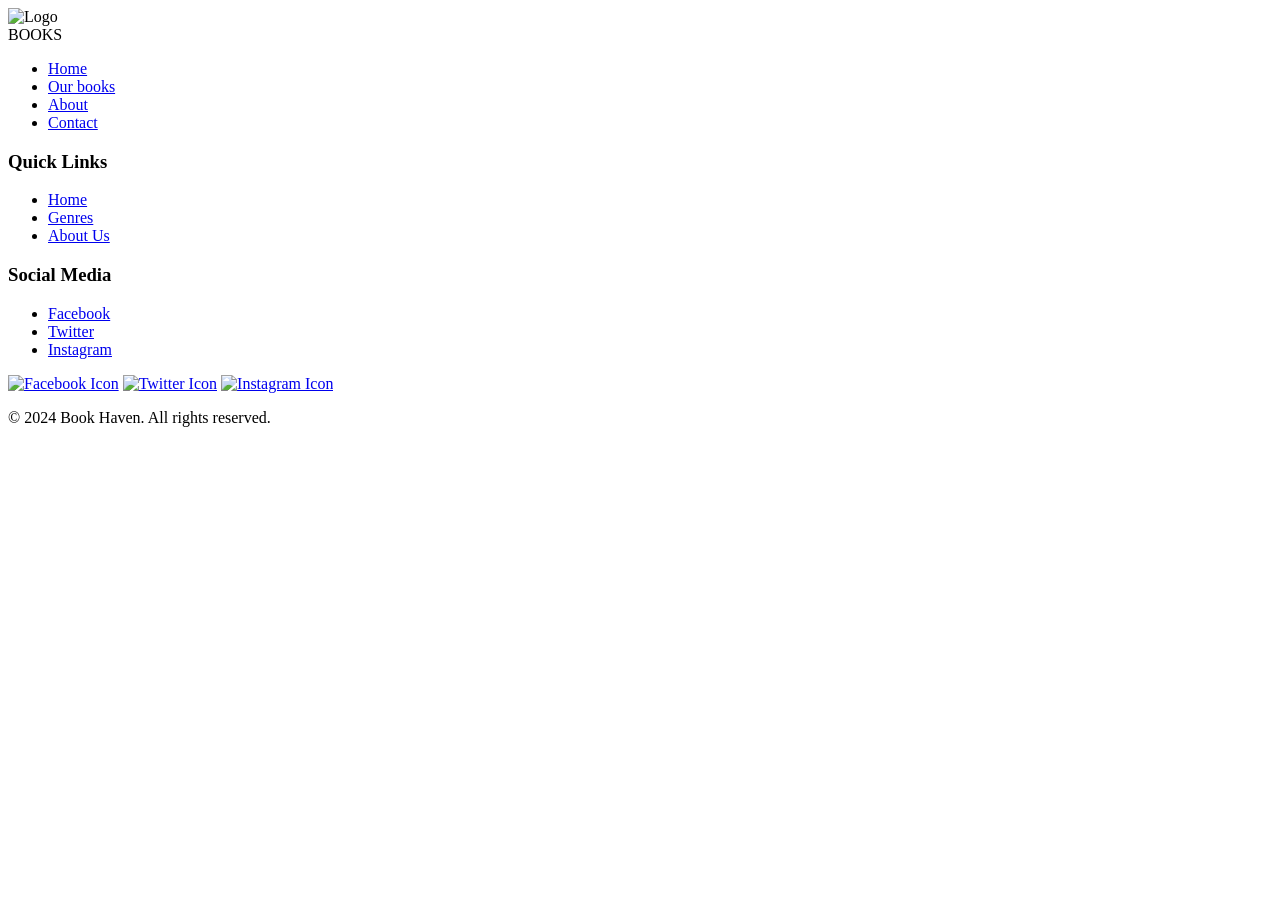
==== ourproducts.html @ 3b391a71 "i started the 2 pages and added a link to go from the page to the other" ====
<!DOCTYPE html>
<html lang="he">

<head>
    <meta charset="UTF-8">
    <meta name="viewport" content="width=device-width, initial-scale=1.0">
    <link rel="stylesheet" href="style.css">
</head>

<body>
    <header>
        <div class="header-container">
            <div class="header-content">
                <div class="logo">
                    <img src="images/ss.png" alt="Logo">
                    <div class="logo-text">BOOKS</div>
                </div>
                <nav>
                    <ul>
                        <li><a href="index.html">Home</a></li>
                        <li><a href="ourproducts.html">Our books</a></li>
                        <li><a href="#cards">About</a></li>
                        <li><a href="#">Contact</a></li>
                    </ul>
                </nav>
            </div>
        </div>
    </header>

    
</body>

<footer>
    <div class="footer-columns">
        <div class="column">
            <h3>Quick Links</h3>
            <ul>
                <li><a href="#">Home</a></li>
                <li><a href="#">Genres</a></li>
                <li><a href="#">About Us</a></li>
            </ul>
        </div>
        <div class="column">
            <h3>Social Media</h3>
            <ul>
                <li><a href="https://www.facebook.com" target="_blank">Facebook</a></li>
                <li><a href="https://www.twitter.com" target="_blank">Twitter</a></li>
                <li><a href="https://www.instagram.com" target="_blank">Instagram</a></li>
            </ul>
        </div>
    </div>
    <div class="social-icons">
        <a href="https://www.facebook.com" target="_blank"><img src="images/Vector.png" alt="Facebook Icon"></a>
        <a href="https://www.twitter.com" target="_blank"><img src="images/Vector (1).png" alt="Twitter Icon"></a>
        <a href="https://www.instagram.com" target="_blank"><img src="images/Vector (2).png" alt="Instagram Icon"></a>
    </div>
    <p>&copy; 2024 Book Haven. All rights reserved.</p>
</footer>


</html>
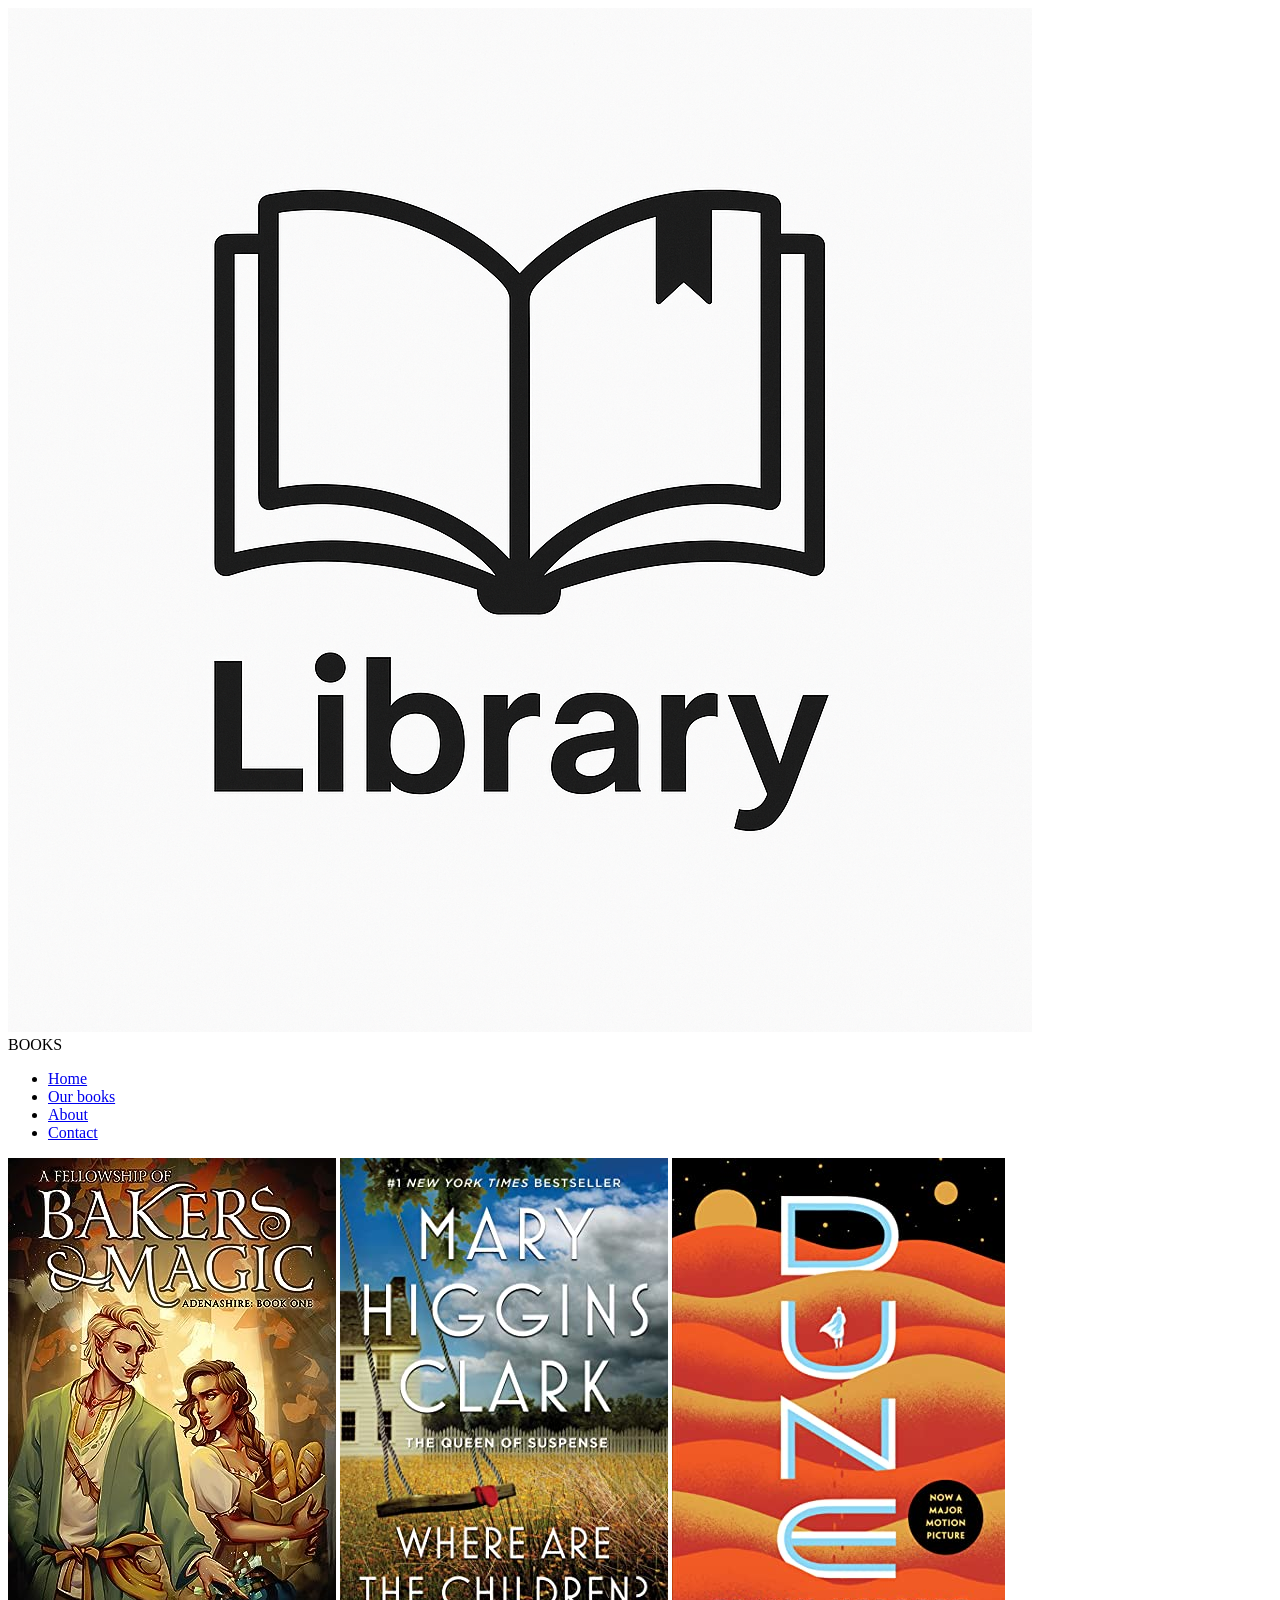
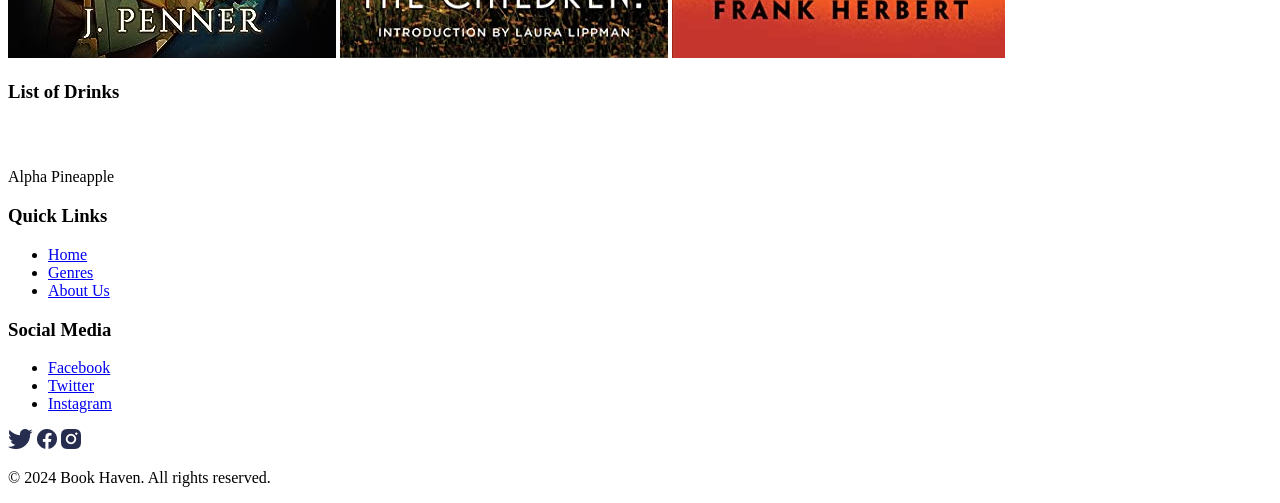
==== commit bd2357b3: "add product images and book list section to main content" ====
--- a/ourproducts.html
+++ b/ourproducts.html
@@ -26,6 +26,29 @@
             </div>
         </div>
     </header>
+    <main>
+        <div class="area2"></div>
+<img src="images/fantasy.jpg" alt="">
+<img src="images/mystery.jpg" alt="">
+<img src="images/science fiction.jpg" alt="">
+
+<div class="list-title">
+    <h3>List of Drinks</h3>
+</div>
+<div class="book-list">
+    <div class="book-list">
+        <div class="book-item">
+            <div class="circle">
+                <svg width="29" height="43" viewBox="0 0 29 43" fill="none" xmlns="http://www.w3.org/2000/svg">
+                    <path d="M25.1228 21.1069C26.0132 13.5299 22.5643 5.80596 15.3284 0.252997C14.8888 -0.0843324 14.1112 -0.0843324 13.6716 0.252997C6.43568 5.80596 2.98679 13.5213 3.87719 21.1069C1.37505 23.1741 1.7198e-07 25.8382 1.7198e-07 28.6752C1.7198e-07 31.5382 1.42013 34.2627 4.00117 36.3386C4.63234 36.8489 6.24407 36.6154 5.98484 35.491C5.84959 34.9028 5.68053 34.3319 5.68053 33.7697C5.68053 32.3685 6.2328 31.0365 7.25845 29.9121C7.42752 29.9813 7.61912 30.0245 7.822 30.0245H21.178C21.3809 30.0245 21.5725 29.9813 21.7415 29.9121C22.7672 31.0365 23.3195 32.3685 23.3195 33.7697C23.3195 34.3319 23.1279 34.8942 23.0152 35.491C22.7785 36.7365 24.4691 36.7797 24.9988 36.3386C27.5686 34.2541 29 31.5382 29 28.6752C28.9887 25.8382 27.625 23.1655 25.1228 21.1069ZM14.4944 2.19048C16.5908 3.92038 18.3039 5.86651 19.6339 7.93373H9.36611C10.6848 5.85786 12.398 3.92038 14.4944 2.19048ZM3.44889 32.5501C2.72756 31.3479 2.35562 30.0332 2.35562 28.6752C2.35562 26.8415 3.04314 25.0857 4.32802 23.5806C4.33929 23.6498 5.56782 27.2567 6.0412 28.1822C4.63234 29.4277 3.74194 30.9327 3.44889 32.5501ZM20.4003 28.2168H8.58842C5.27478 22.2486 5.30859 15.5799 8.31792 9.72418H20.6708C23.6801 15.5799 23.714 22.2486 20.4003 28.2168ZM22.9588 28.1822C23.6125 26.8934 24.6607 23.6325 24.672 23.5806C25.9569 25.077 26.6444 26.8328 26.6444 28.6752C26.6444 30.0332 26.2612 31.3479 25.5511 32.5501C25.2468 30.9327 24.3564 29.4277 22.9588 28.1822Z" fill="white"/>
+                </svg>
+            </div>
+            <span class="book-name">Alpha Pineapple</span>
+        </div>
+    </div>
+
+</div>
+    </main>
 
     
 </body>
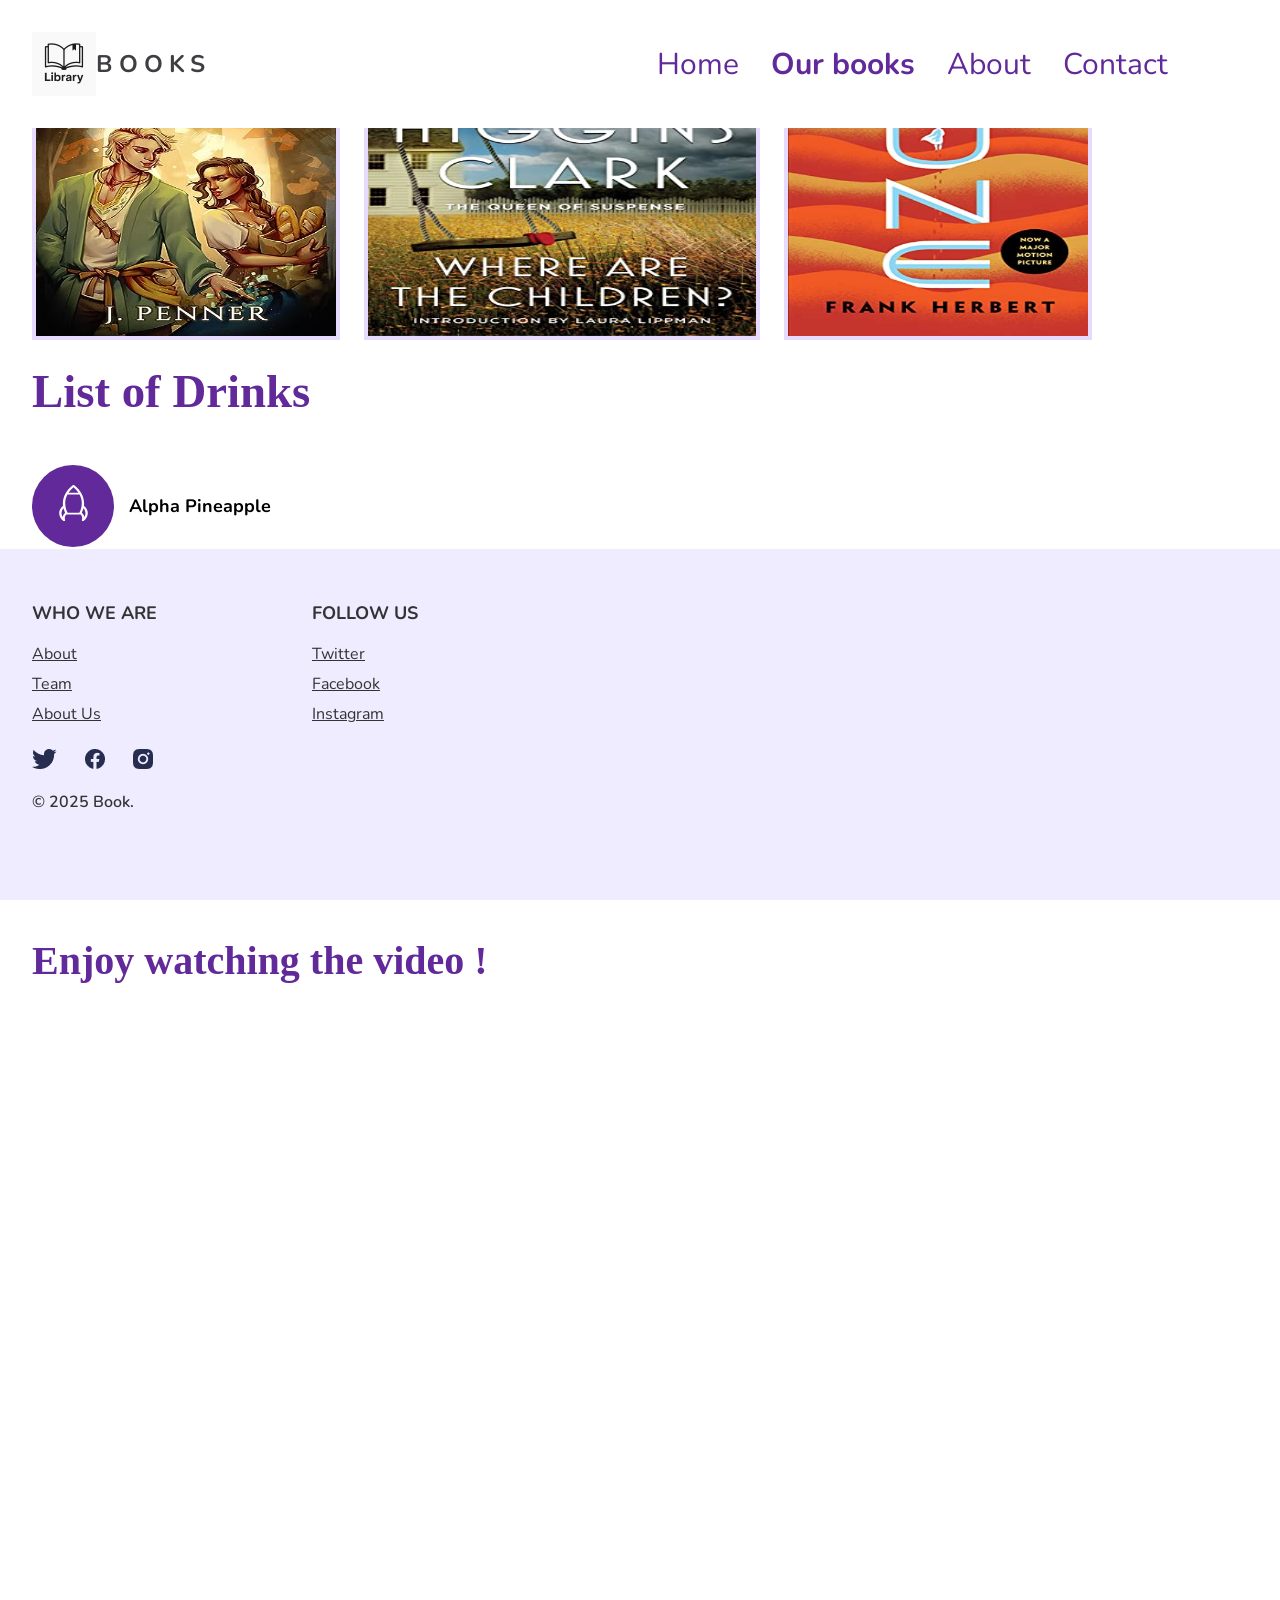
==== commit b51f4b29: "adjust the details of the 2 pages and the style and adding a video to the second page" ====
--- a/ourproducts.html
+++ b/ourproducts.html
@@ -3,12 +3,14 @@
 
 <head>
     <meta charset="UTF-8">
+    <link href="https://fonts.googleapis.com/css2?family=Nunito:wght@400;600;700;800&display=swap" rel="stylesheet">
     <meta name="viewport" content="width=device-width, initial-scale=1.0">
-    <link rel="stylesheet" href="style.css">
+    <link rel="stylesheet" href="css/style.css">
 </head>
 
 <body>
     <header>
+
         <div class="header-container">
             <div class="header-content">
                 <div class="logo">
@@ -18,67 +20,108 @@
                 <nav>
                     <ul>
                         <li><a href="index.html">Home</a></li>
-                        <li><a href="ourproducts.html">Our books</a></li>
+                        <li><a href="ourproducts.html" class="active">Our books</a></li>
                         <li><a href="#cards">About</a></li>
                         <li><a href="#">Contact</a></li>
                     </ul>
                 </nav>
             </div>
         </div>
+
     </header>
+
     <main>
-        <div class="area2"></div>
-<img src="images/fantasy.jpg" alt="">
-<img src="images/mystery.jpg" alt="">
-<img src="images/science fiction.jpg" alt="">
+        <div class="area2">
+            <img src="images/fantasy.jpg" alt="">
+            <img src="images/mystery.jpg" alt="">
+            <img src="images/science fiction.jpg" alt="">
+        </div>
 
-<div class="list-title">
-    <h3>List of Drinks</h3>
-</div>
-<div class="book-list">
-    <div class="book-list">
-        <div class="book-item">
-            <div class="circle">
-                <svg width="29" height="43" viewBox="0 0 29 43" fill="none" xmlns="http://www.w3.org/2000/svg">
-                    <path d="M25.1228 21.1069C26.0132 13.5299 22.5643 5.80596 15.3284 0.252997C14.8888 -0.0843324 14.1112 -0.0843324 13.6716 0.252997C6.43568 5.80596 2.98679 13.5213 3.87719 21.1069C1.37505 23.1741 1.7198e-07 25.8382 1.7198e-07 28.6752C1.7198e-07 31.5382 1.42013 34.2627 4.00117 36.3386C4.63234 36.8489 6.24407 36.6154 5.98484 35.491C5.84959 34.9028 5.68053 34.3319 5.68053 33.7697C5.68053 32.3685 6.2328 31.0365 7.25845 29.9121C7.42752 29.9813 7.61912 30.0245 7.822 30.0245H21.178C21.3809 30.0245 21.5725 29.9813 21.7415 29.9121C22.7672 31.0365 23.3195 32.3685 23.3195 33.7697C23.3195 34.3319 23.1279 34.8942 23.0152 35.491C22.7785 36.7365 24.4691 36.7797 24.9988 36.3386C27.5686 34.2541 29 31.5382 29 28.6752C28.9887 25.8382 27.625 23.1655 25.1228 21.1069ZM14.4944 2.19048C16.5908 3.92038 18.3039 5.86651 19.6339 7.93373H9.36611C10.6848 5.85786 12.398 3.92038 14.4944 2.19048ZM3.44889 32.5501C2.72756 31.3479 2.35562 30.0332 2.35562 28.6752C2.35562 26.8415 3.04314 25.0857 4.32802 23.5806C4.33929 23.6498 5.56782 27.2567 6.0412 28.1822C4.63234 29.4277 3.74194 30.9327 3.44889 32.5501ZM20.4003 28.2168H8.58842C5.27478 22.2486 5.30859 15.5799 8.31792 9.72418H20.6708C23.6801 15.5799 23.714 22.2486 20.4003 28.2168ZM22.9588 28.1822C23.6125 26.8934 24.6607 23.6325 24.672 23.5806C25.9569 25.077 26.6444 26.8328 26.6444 28.6752C26.6444 30.0332 26.2612 31.3479 25.5511 32.5501C25.2468 30.9327 24.3564 29.4277 22.9588 28.1822Z" fill="white"/>
-                </svg>
+        <div class="list-title">
+            <h3>List of Drinks</h3>
+        </div>
+        <div class="book-list">
+            <div class="book-list">
+                <div class="book-item">
+                    <div class="circle">
+                        <svg width="29" height="43" viewBox="0 0 29 43" fill="none" xmlns="http://www.w3.org/2000/svg">
+                            <path
+                                d="M25.1228 21.1069C26.0132 13.5299 22.5643 5.80596 15.3284 0.252997C14.8888 -0.0843324 14.1112 -0.0843324 13.6716 0.252997C6.43568 5.80596 2.98679 13.5213 3.87719 21.1069C1.37505 23.1741 1.7198e-07 25.8382 1.7198e-07 28.6752C1.7198e-07 31.5382 1.42013 34.2627 4.00117 36.3386C4.63234 36.8489 6.24407 36.6154 5.98484 35.491C5.84959 34.9028 5.68053 34.3319 5.68053 33.7697C5.68053 32.3685 6.2328 31.0365 7.25845 29.9121C7.42752 29.9813 7.61912 30.0245 7.822 30.0245H21.178C21.3809 30.0245 21.5725 29.9813 21.7415 29.9121C22.7672 31.0365 23.3195 32.3685 23.3195 33.7697C23.3195 34.3319 23.1279 34.8942 23.0152 35.491C22.7785 36.7365 24.4691 36.7797 24.9988 36.3386C27.5686 34.2541 29 31.5382 29 28.6752C28.9887 25.8382 27.625 23.1655 25.1228 21.1069ZM14.4944 2.19048C16.5908 3.92038 18.3039 5.86651 19.6339 7.93373H9.36611C10.6848 5.85786 12.398 3.92038 14.4944 2.19048ZM3.44889 32.5501C2.72756 31.3479 2.35562 30.0332 2.35562 28.6752C2.35562 26.8415 3.04314 25.0857 4.32802 23.5806C4.33929 23.6498 5.56782 27.2567 6.0412 28.1822C4.63234 29.4277 3.74194 30.9327 3.44889 32.5501ZM20.4003 28.2168H8.58842C5.27478 22.2486 5.30859 15.5799 8.31792 9.72418H20.6708C23.6801 15.5799 23.714 22.2486 20.4003 28.2168ZM22.9588 28.1822C23.6125 26.8934 24.6607 23.6325 24.672 23.5806C25.9569 25.077 26.6444 26.8328 26.6444 28.6752C26.6444 30.0332 26.2612 31.3479 25.5511 32.5501C25.2468 30.9327 24.3564 29.4277 22.9588 28.1822Z"
+                                fill="white" />
+                        </svg>
+                    </div>
+                    <span class="book-name">Alpha Pineapple</span>
+                </div>
+                <div class="book-item">
+                    <div class="circle">
+                        <svg width="29" height="43" viewBox="0 0 29 43" fill="none" xmlns="http://www.w3.org/2000/svg">
+                            <path
+                                d="M25.1228 21.1069C26.0132 13.5299 22.5643 5.80596 15.3284 0.252997C14.8888 -0.0843324 14.1112 -0.0843324 13.6716 0.252997C6.43568 5.80596 2.98679 13.5213 3.87719 21.1069C1.37505 23.1741 1.7198e-07 25.8382 1.7198e-07 28.6752C1.7198e-07 31.5382 1.42013 34.2627 4.00117 36.3386C4.63234 36.8489 6.24407 36.6154 5.98484 35.491C5.84959 34.9028 5.68053 34.3319 5.68053 33.7697C5.68053 32.3685 6.2328 31.0365 7.25845 29.9121C7.42752 29.9813 7.61912 30.0245 7.822 30.0245H21.178C21.3809 30.0245 21.5725 29.9813 21.7415 29.9121C22.7672 31.0365 23.3195 32.3685 23.3195 33.7697C23.3195 34.3319 23.1279 34.8942 23.0152 35.491C22.7785 36.7365 24.4691 36.7797 24.9988 36.3386C27.5686 34.2541 29 31.5382 29 28.6752C28.9887 25.8382 27.625 23.1655 25.1228 21.1069ZM14.4944 2.19048C16.5908 3.92038 18.3039 5.86651 19.6339 7.93373H9.36611C10.6848 5.85786 12.398 3.92038 14.4944 2.19048ZM3.44889 32.5501C2.72756 31.3479 2.35562 30.0332 2.35562 28.6752C2.35562 26.8415 3.04314 25.0857 4.32802 23.5806C4.33929 23.6498 5.56782 27.2567 6.0412 28.1822C4.63234 29.4277 3.74194 30.9327 3.44889 32.5501ZM20.4003 28.2168H8.58842C5.27478 22.2486 5.30859 15.5799 8.31792 9.72418H20.6708C23.6801 15.5799 23.714 22.2486 20.4003 28.2168ZM22.9588 28.1822C23.6125 26.8934 24.6607 23.6325 24.672 23.5806C25.9569 25.077 26.6444 26.8328 26.6444 28.6752C26.6444 30.0332 26.2612 31.3479 25.5511 32.5501C25.2468 30.9327 24.3564 29.4277 22.9588 28.1822Z"
+                                fill="white" />
+                        </svg>
+                    </div>
+                    <span class="book-name">Alpha Pineapple</span>
+                </div>
+                <div class="book-item">
+                    <div class="circle">
+                        <svg width="29" height="43" viewBox="0 0 29 43" fill="none" xmlns="http://www.w3.org/2000/svg">
+                            <path
+                                d="M25.1228 21.1069C26.0132 13.5299 22.5643 5.80596 15.3284 0.252997C14.8888 -0.0843324 14.1112 -0.0843324 13.6716 0.252997C6.43568 5.80596 2.98679 13.5213 3.87719 21.1069C1.37505 23.1741 1.7198e-07 25.8382 1.7198e-07 28.6752C1.7198e-07 31.5382 1.42013 34.2627 4.00117 36.3386C4.63234 36.8489 6.24407 36.6154 5.98484 35.491C5.84959 34.9028 5.68053 34.3319 5.68053 33.7697C5.68053 32.3685 6.2328 31.0365 7.25845 29.9121C7.42752 29.9813 7.61912 30.0245 7.822 30.0245H21.178C21.3809 30.0245 21.5725 29.9813 21.7415 29.9121C22.7672 31.0365 23.3195 32.3685 23.3195 33.7697C23.3195 34.3319 23.1279 34.8942 23.0152 35.491C22.7785 36.7365 24.4691 36.7797 24.9988 36.3386C27.5686 34.2541 29 31.5382 29 28.6752C28.9887 25.8382 27.625 23.1655 25.1228 21.1069ZM14.4944 2.19048C16.5908 3.92038 18.3039 5.86651 19.6339 7.93373H9.36611C10.6848 5.85786 12.398 3.92038 14.4944 2.19048ZM3.44889 32.5501C2.72756 31.3479 2.35562 30.0332 2.35562 28.6752C2.35562 26.8415 3.04314 25.0857 4.32802 23.5806C4.33929 23.6498 5.56782 27.2567 6.0412 28.1822C4.63234 29.4277 3.74194 30.9327 3.44889 32.5501ZM20.4003 28.2168H8.58842C5.27478 22.2486 5.30859 15.5799 8.31792 9.72418H20.6708C23.6801 15.5799 23.714 22.2486 20.4003 28.2168ZM22.9588 28.1822C23.6125 26.8934 24.6607 23.6325 24.672 23.5806C25.9569 25.077 26.6444 26.8328 26.6444 28.6752C26.6444 30.0332 26.2612 31.3479 25.5511 32.5501C25.2468 30.9327 24.3564 29.4277 22.9588 28.1822Z"
+                                fill="white" />
+                        </svg>
+                    </div>
+                    <span class="book-name">Alpha Pineapple</span>
+                </div>
+                <div class="book-item">
+                    <div class="circle">
+                        <svg width="29" height="43" viewBox="0 0 29 43" fill="none" xmlns="http://www.w3.org/2000/svg">
+                            <path
+                                d="M25.1228 21.1069C26.0132 13.5299 22.5643 5.80596 15.3284 0.252997C14.8888 -0.0843324 14.1112 -0.0843324 13.6716 0.252997C6.43568 5.80596 2.98679 13.5213 3.87719 21.1069C1.37505 23.1741 1.7198e-07 25.8382 1.7198e-07 28.6752C1.7198e-07 31.5382 1.42013 34.2627 4.00117 36.3386C4.63234 36.8489 6.24407 36.6154 5.98484 35.491C5.84959 34.9028 5.68053 34.3319 5.68053 33.7697C5.68053 32.3685 6.2328 31.0365 7.25845 29.9121C7.42752 29.9813 7.61912 30.0245 7.822 30.0245H21.178C21.3809 30.0245 21.5725 29.9813 21.7415 29.9121C22.7672 31.0365 23.3195 32.3685 23.3195 33.7697C23.3195 34.3319 23.1279 34.8942 23.0152 35.491C22.7785 36.7365 24.4691 36.7797 24.9988 36.3386C27.5686 34.2541 29 31.5382 29 28.6752C28.9887 25.8382 27.625 23.1655 25.1228 21.1069ZM14.4944 2.19048C16.5908 3.92038 18.3039 5.86651 19.6339 7.93373H9.36611C10.6848 5.85786 12.398 3.92038 14.4944 2.19048ZM3.44889 32.5501C2.72756 31.3479 2.35562 30.0332 2.35562 28.6752C2.35562 26.8415 3.04314 25.0857 4.32802 23.5806C4.33929 23.6498 5.56782 27.2567 6.0412 28.1822C4.63234 29.4277 3.74194 30.9327 3.44889 32.5501ZM20.4003 28.2168H8.58842C5.27478 22.2486 5.30859 15.5799 8.31792 9.72418H20.6708C23.6801 15.5799 23.714 22.2486 20.4003 28.2168ZM22.9588 28.1822C23.6125 26.8934 24.6607 23.6325 24.672 23.5806C25.9569 25.077 26.6444 26.8328 26.6444 28.6752C26.6444 30.0332 26.2612 31.3479 25.5511 32.5501C25.2468 30.9327 24.3564 29.4277 22.9588 28.1822Z"
+                                fill="white" />
+                        </svg>
+                    </div>
+                    <span class="book-name">Alpha Pineapple</span>
+                </div>
             </div>
-            <span class="book-name">Alpha Pineapple</span>
+
         </div>
-    </div>
 
-</div>
+        <div class="my_choise">
+            <h3>Enjoy watching the video !</h3>
+            <iframe width="640" height="360" src="https://www.youtube.com/embed/wJO_vIDZn-I"
+                title="YouTube video player" frameborder="0"
+                allow="accelerometer; autoplay; clipboard-write; encrypted-media; gyroscope; picture-in-picture"
+                allowfullscreen>
+            </iframe>
+        </div>
+
     </main>
 
-    
+
+
+
+    <footer>
+        <section class="footer_item">
+            <h3>WHO WE ARE</h3>
+            <a href="#">About</a>
+            <a href="#">Team</a>
+            <a href="#">About Us</a>
+            <section class="footer_icon_links">
+                <a href="https://www.facebook.com" target="_blank"><img src="images/Vector.png" alt="Facebook Icon"></a>
+                <a href="https://www.twitter.com" target="_blank"><img src="images/Vector (1).png"
+                        alt="Twitter Icon"></a>
+                <a href="https://www.instagram.com" target="_blank"><img src="images/Vector (2).png"
+                        alt="Instagram Icon"></a>
+            </section>
+            <span>© 2025 Book.</span>
+        </section>
+        <section class="footer_item">
+            <h3>FOLLOW US</h3>
+            <a href="https://www.twitter.com/" target="_blank">Twitter</a>
+            <a href="https://www.facebook.com/" target="_blank">Facebook</a>
+            <a href="https://www.instagram.com/" target="_blank">Instagram</a>
+        </section>
+    </footer>
 </body>
 
-<footer>
-    <div class="footer-columns">
-        <div class="column">
-            <h3>Quick Links</h3>
-            <ul>
-                <li><a href="#">Home</a></li>
-                <li><a href="#">Genres</a></li>
-                <li><a href="#">About Us</a></li>
-            </ul>
-        </div>
-        <div class="column">
-            <h3>Social Media</h3>
-            <ul>
-                <li><a href="https://www.facebook.com" target="_blank">Facebook</a></li>
-                <li><a href="https://www.twitter.com" target="_blank">Twitter</a></li>
-                <li><a href="https://www.instagram.com" target="_blank">Instagram</a></li>
-            </ul>
-        </div>
-    </div>
-    <div class="social-icons">
-        <a href="https://www.facebook.com" target="_blank"><img src="images/Vector.png" alt="Facebook Icon"></a>
-        <a href="https://www.twitter.com" target="_blank"><img src="images/Vector (1).png" alt="Twitter Icon"></a>
-        <a href="https://www.instagram.com" target="_blank"><img src="images/Vector (2).png" alt="Instagram Icon"></a>
-    </div>
-    <p>&copy; 2024 Book Haven. All rights reserved.</p>
-</footer>
-
-
 </html>
--- a/css/style.css
+++ b/css/style.css
@@ -0,0 +1,438 @@
+body {
+    font-family: 'Nunito';
+    margin: 0;
+    padding: 0;
+    background: white;
+}
+
+.header-container {
+    width: 100%;
+    background: white;
+    position: fixed;
+    top: 0;
+    left: 0;
+    z-index: 1000;
+}
+
+.header-content {
+    width: 1200px;
+    size: 30px;
+    margin: 0;
+    display: flex;
+    align-items: center;
+    justify-content: space-between;
+    height: 128px;
+    box-sizing: border-box;
+}
+
+.logo {
+    display: flex;
+    align-items: center;
+}
+
+nav ul li a.active {
+    font-weight: 700;
+}
+
+.logo img {
+    display: flex;
+    margin-left: 32px;
+    width: 64px;
+    height: 64px;
+}
+
+.logo-text {
+    color: #3E3F43;
+    font-size: 24px;
+    font-weight: 700;
+    letter-spacing: 6px;
+}
+
+.list-title {
+    color: #612999;
+    position: relative;
+    margin-top: 64px;
+    left: 32px;
+    font-size: 40px;
+    font-family: 'Rubik';
+
+}
+
+nav ul {
+    list-style: none;
+    display: flex;
+    margin: 0;
+    padding: 0;
+}
+
+nav ul li {
+    margin-right: 32px;
+}
+
+nav ul li a {
+    color: #612999;
+    font-size: 30px;
+    text-decoration: none;
+    font-weight: 400;
+}
+
+
+
+.hero {
+    position: relative;
+    text-align: left;
+}
+
+.hero p {
+    font-size: 24px;
+    width: 448px;
+    height: 99px;
+}
+
+.my_choise h3 {
+    color: #612999;
+    position: relative;
+    margin-top: 64px;
+    left: 32px;
+    font-size: 40px;
+    font-family: 'Rubik';
+}
+
+.hero img {
+    width: 100%;
+    height: 797px;
+}
+
+.hero-text {
+    position: absolute;
+    top: 32px;
+    left: 32px;
+    color: #612999;
+}
+
+.hero-text h1 {
+    color: #612999;
+    font-size: 96px;
+    font-family: Nunito;
+    font-weight: 800;
+
+    word-wrap: break-word
+}
+
+.hero-text p {
+    font-size: 24px;
+    font-weight: 600;
+    font-family: Nunito;
+    color: black;
+}
+
+.about {
+    width: auto;
+    margin-left: 32px;
+
+
+}
+
+.about h2 {
+    font-size: 40px;
+    color: #612999;
+    font-family: 'Rubik', sans-serif;
+}
+
+.about p {
+    font-size: 20px;
+    line-height: 1.4;
+    font-family: 'Rubik';
+    color: #000;
+}
+
+
+
+
+
+
+.products {
+    display: flex;
+    flex-wrap: wrap;
+    justify-content: space-around;
+    width: 1200px;
+    margin: 0 auto;
+    padding: 32px 0;
+}
+
+.product {
+    width: 376px;
+    margin-bottom: 32px;
+    background: #EFECFF;
+    box-shadow: 0 6px 40px rgba(56.88, 132.35, 187, 0.05);
+    border-radius: 38px;
+    text-align: center;
+    padding: 16px;
+}
+
+.product img {
+    width: 100%;
+    border-radius: 38px 38px 0 0;
+}
+
+.product h3 {
+    font-size: 30px;
+    color: black;
+    margin: 16px 0;
+}
+
+.product p {
+    font-size: 18px;
+    color: #333;
+}
+
+#cards {
+    display: flex;
+    flex-wrap: wrap;
+    justify-content: flex-start;
+    gap: 32px;
+    margin-left: 32px;
+}
+
+.card-1,
+.card-2,
+.card-3,
+.card-4,
+.card-5,
+.card-6 {
+    position: relative;
+    box-shadow: 0px 6px 40px rgba(57, 132, 187, 0.05);
+    border-radius: 38px;
+    background-color: #efecff;
+    width: 376px;
+    height: 496px;
+    margin-bottom: 20px;
+}
+
+.img1-icon {
+    width: 100%;
+    height: 276px;
+    object-fit: cover;
+    border-radius: 38px 38px 0 0;
+}
+
+.ellipse-cart-1,
+.ellipse-heart-1,
+.ellipse-heart-3,
+.ellipse-heart-4 {
+    position: absolute;
+    border-radius: 50%;
+}
+
+.ellipse-cart-1 {
+    top: 406px;
+    left: 262px;
+    background-color: #612999;
+    width: 63px;
+    height: 63px;
+}
+
+.ellipse-heart-1,
+.ellipse-heart-3,
+.ellipse-heart-4 {
+    top: 35px;
+    left: 287px;
+    background-color: #efecff;
+    width: 47px;
+    height: 47px;
+}
+
+.ellipse-heart-3 {
+    background-color: #fff;
+}
+
+.ellipse-heart-4 {
+    background-color: #fbf1ff;
+}
+
+.ttl-1 {
+    position: absolute;
+    top: 297px;
+    left: 32px;
+}
+
+.us-1 {
+    position: absolute;
+    top: 415px;
+    left: 32px;
+    font-size: 35px;
+    color: #612999;
+}
+
+.text-1 {
+    position: absolute;
+    top: 342px;
+    left: 32px;
+    font-size: 18px;
+    color: #333;
+    text-align: left;
+    display: inline-block;
+    width: 315px;
+    height: 96px;
+}
+
+.shopping-basket-1-icon,
+.heart-1-icon,
+.heart-4-icon {
+    position: absolute;
+}
+
+.shopping-basket-1-icon {
+    top: 420px;
+    left: 278px;
+    width: 31px;
+    height: 31px;
+    overflow: hidden;
+}
+
+.heart-1-icon,
+.heart-4-icon {
+    height: 4.03%;
+    width: 6.12%;
+    max-width: 100%;
+    overflow: hidden;
+    max-height: 100%;
+}
+
+.heart-1-icon {
+    top: 9.88%;
+    right: 14.36%;
+    bottom: 86.09%;
+    left: 79.52%;
+}
+
+.heart-4-icon {
+    top: 12.9%;
+    right: 14.36%;
+    bottom: 83.06%;
+    left: 79.52%;
+}
+
+.book-list {
+    display: flex;
+    flex-direction: column;
+    gap: 20px;
+
+    margin-bottom: 20px;
+}
+
+.book-item {
+    padding-left: 32px;
+
+    display: flex;
+    align-items: center;
+    gap: 15px;
+}
+
+.circle {
+    width: 82px;
+    height: 82px;
+    background-color: #612999;
+    border-radius: 50%;
+    display: flex;
+    justify-content: center;
+    align-items: center;
+}
+
+.circle svg {
+    width: 29px;
+    height: 42.38px;
+}
+
+.book-name {
+    font: Rubik;
+
+    font-size: 18px;
+    font-weight: bold;
+    color: #000;
+}
+
+.area2 {
+    position: relative;
+    height: 300px;
+    top: 32px;
+}
+
+.area2 img {
+    position: absolute;
+    top: 0;
+    border: 4px solid #E6DBFE;
+}
+
+.area2 img:nth-child(1) {
+    width: 300px;
+    height: 300px;
+    left: 32px;
+}
+
+.area2 img:nth-child(2) {
+    width: 388.29px;
+    height: 300px;
+    left: 364px;
+}
+
+.area2 img:nth-child(3) {
+    width: 300px;
+    height: 300px;
+    left: 784px;
+}
+
+footer {
+    display: flex;
+    justify-content: flex-start;
+    background: #EFECFF;
+    position: sticky;
+    bottom: 0;
+    padding: 32px;
+    height: 287px;
+}
+
+.footer_item {
+    display: flex;
+    flex-direction: column;
+    width: 280px;
+    height: 255px;
+}
+
+.footer_item>h3 {
+    color: #333;
+    font-family: Nunito;
+    font-size: 18px;
+    font-style: normal;
+    font-weight: 700;
+    line-height: 28px;
+    text-transform: uppercase;
+    margin-bottom: 16px;
+}
+
+.footer_item>a {
+    color: #333;
+    font-family: Nunito;
+    font-size: 16px;
+    font-style: normal;
+    font-weight: 400;
+    line-height: normal;
+    margin-bottom: 8px;
+}
+
+.footer_item .footer_icon_links {
+    margin: 16px 0px;
+}
+
+.footer_item .footer_icon_links a:not(:last-child) {
+    margin-right: 24px;
+}
+
+.footer_item span {
+    color: #333;
+    font-family: Nunito;
+    font-size: 16px;
+    font-style: normal;
+    font-weight: 600;
+    line-height: normal;
+}
